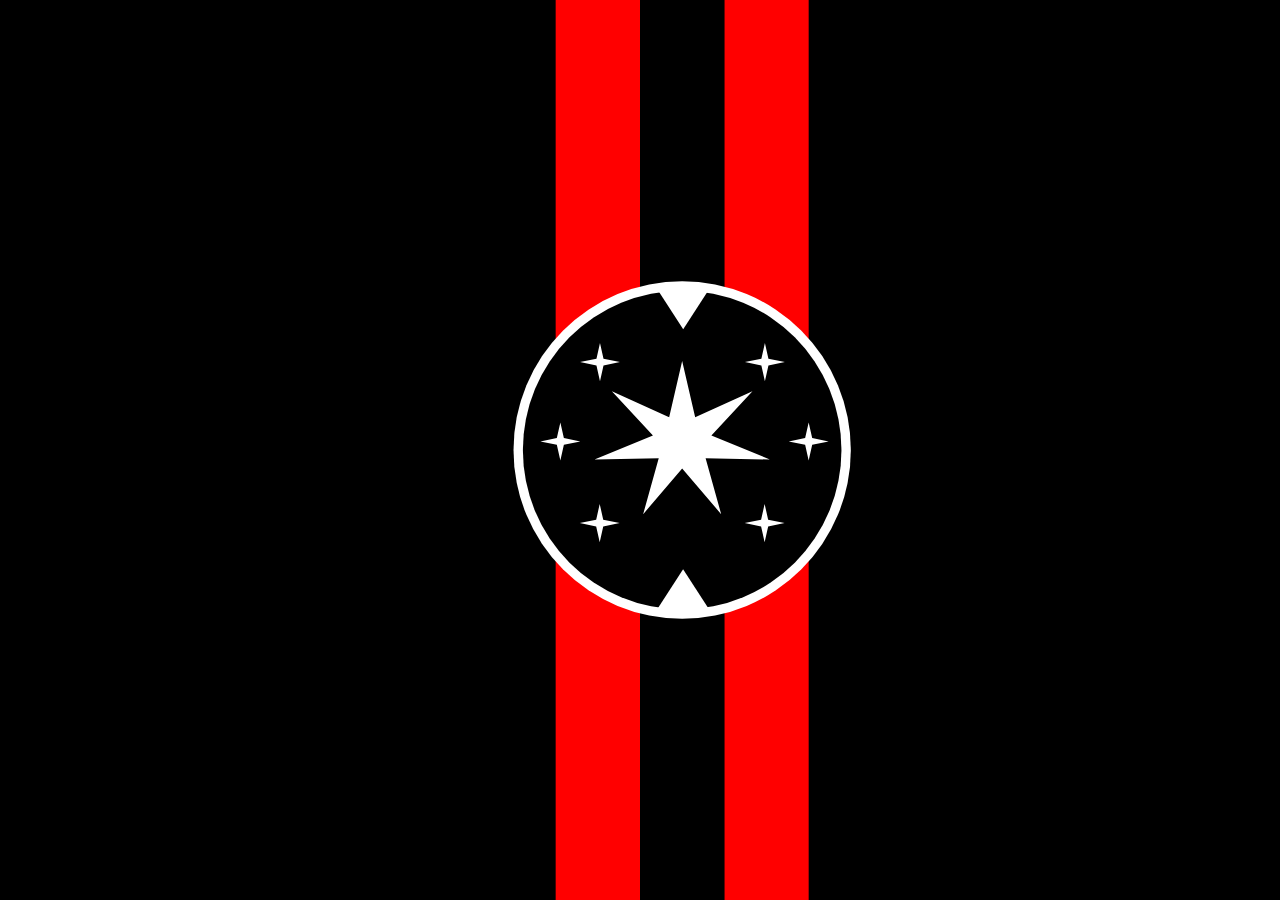
==== index.html @ 0682bef6 "Rename to html extension for github pages to use as default" ====
<!DOCTYPE html>
<html xmlns="http://www.w3.org/1999/xhtml">
<head>
    <title>Dread Imperium</title>
</head>
<body style="background-position: top; background-image: url('logo.svg'); background-repeat: no-repeat; background-size: auto 100vh; background-color: rgb(0, 0, 0);">

</body>
</html>
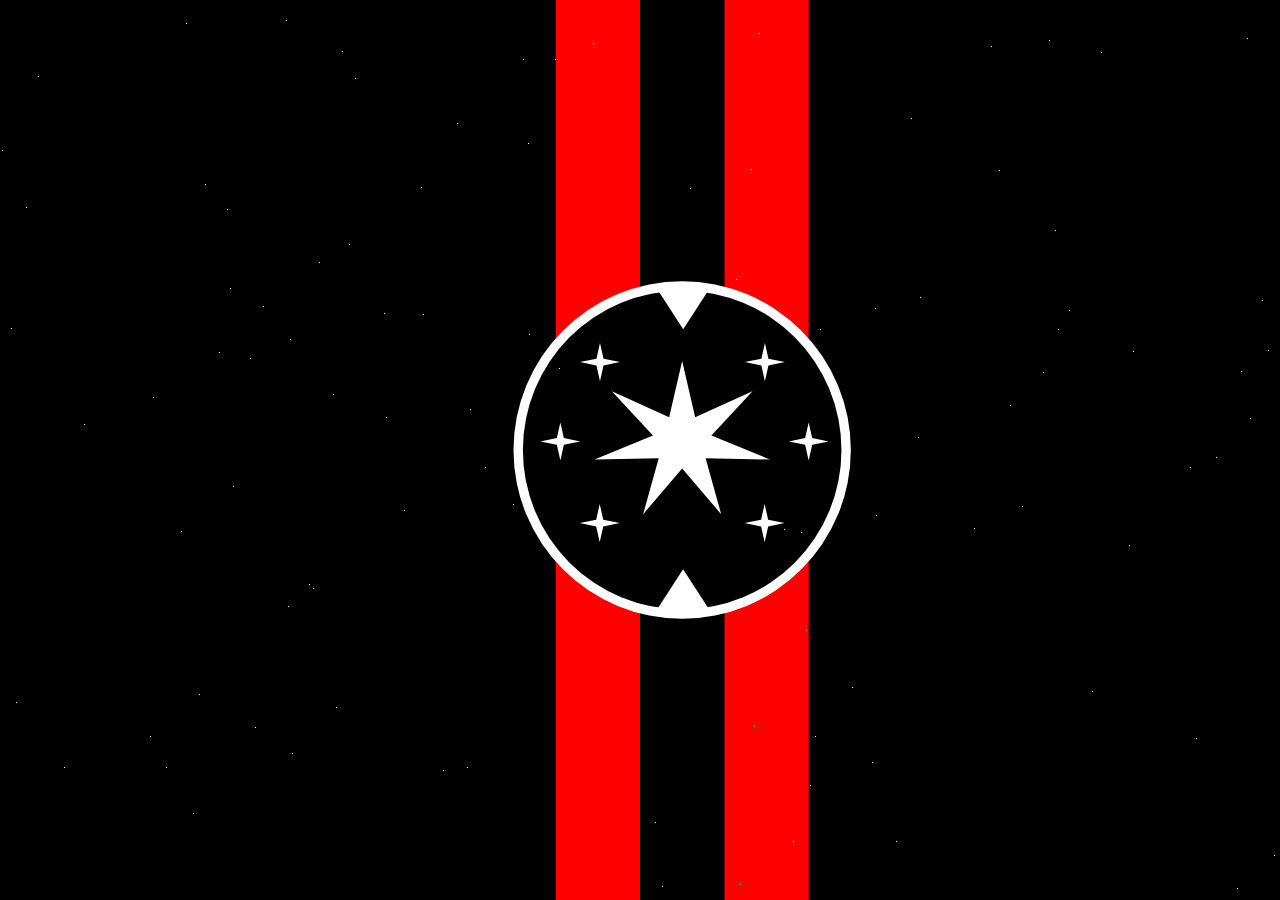
==== commit 981ea3d9: "Extracted into css/js and now has stars!" ====
--- a/index.html
+++ b/index.html
@@ -2,8 +2,9 @@
 <html xmlns="http://www.w3.org/1999/xhtml">
 <head>
     <title>Dread Imperium</title>
+    <link href="index.css" rel="stylesheet" />
 </head>
-<body style="background-position: top; background-image: url('logo.svg'); background-repeat: no-repeat; background-size: auto 100vh; background-color: rgb(0, 0, 0);">
-
+<body>
+    <script src="index.js"></script>
 </body>
 </html>
--- a/index.css
+++ b/index.css
@@ -0,0 +1,17 @@
+body
+{
+    background-position: top;
+    background-image: url('logo.svg');
+    background-repeat: no-repeat;
+    background-size: auto 100vh;
+    background-color: rgb(0, 0, 0);
+    margin: 0;
+}
+
+.star
+{
+    position: absolute;
+    width: 1px;
+    height: 1px;
+    background-color: white;
+}
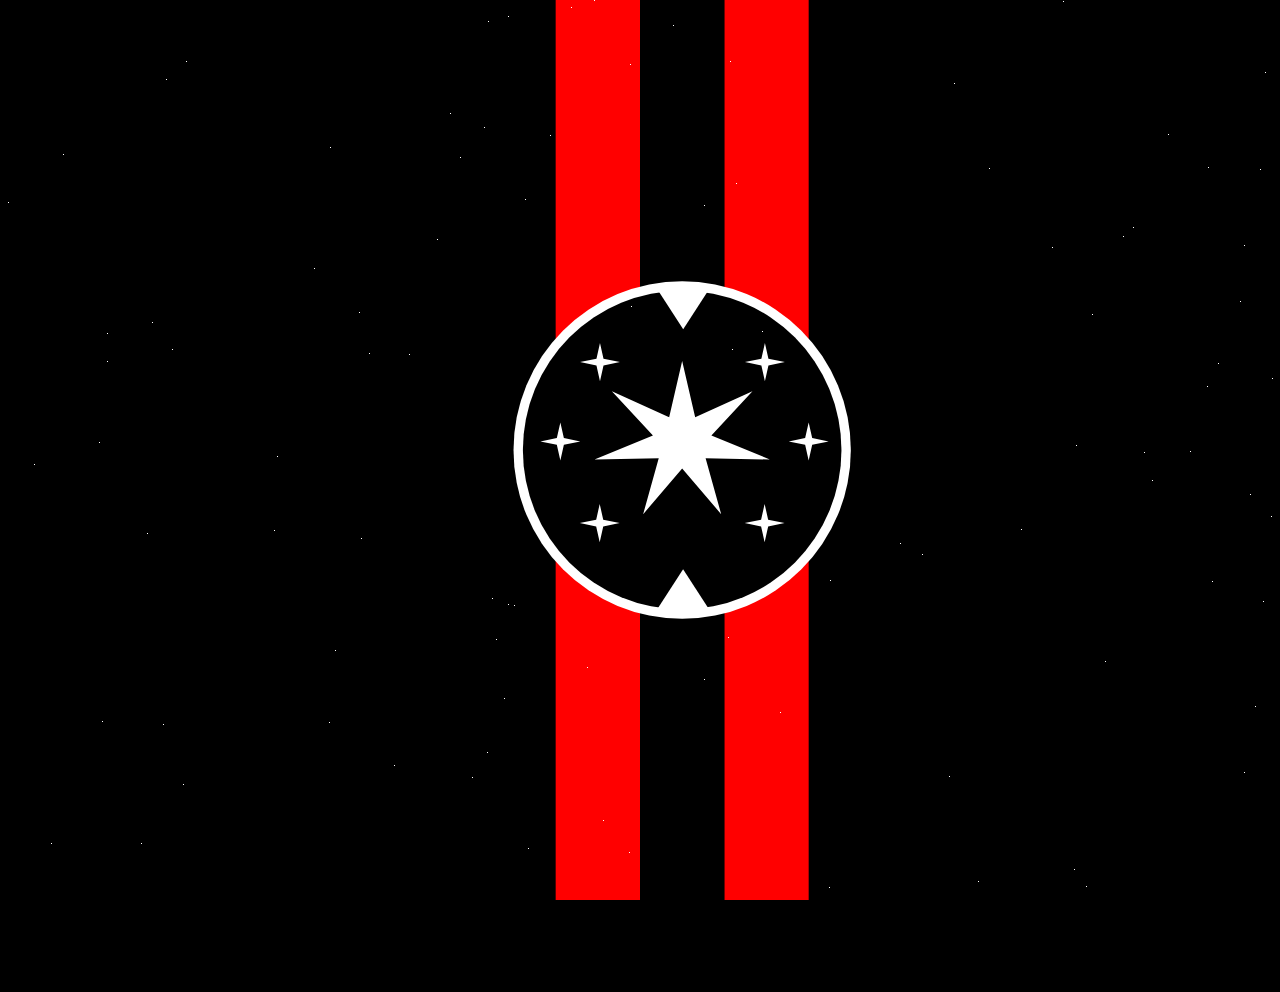
==== commit 224a1715: "Added crawler!" ====
--- a/index.html
+++ b/index.html
@@ -5,6 +5,26 @@
     <link href="index.css" rel="stylesheet" />
 </head>
 <body>
+
+    <section class="intro">
+        A long time ago, in a galaxy far,<br> far away....
+    </section>
+
+    <section class="logo">
+        <img alt="Star Wars: The Old Republic" src="logo-the-old-republic.png" />
+    </section>
+
+    <!-- Change the text to your liking -->
+    <div id="board">
+        <div id="content">
+            <p id="title">The Dread Imperium</p>
+            <p id="subtitle">Remnants of the Imperium</p>
+            <br>
+            <p>Turmoil has engulfed the Dread Imperium. The remnants have left and set of on Star Destroyers to make a new life. They are all that is left and are looking for a new home and the opportunity to rebuild.</p>
+            <p>Now calling themselves The Remnants of the Imperium, their once pristine and orderly ships are now covered in laundry, looking like the refugee camps they are.</p>
+        </div>
+    </div>
+
     <script src="index.js"></script>
 </body>
 </html>
--- a/index.css
+++ b/index.css
@@ -6,6 +6,7 @@
     background-size: auto 100vh;
     background-color: rgb(0, 0, 0);
     margin: 0;
+    overflow: hidden;
 }
 
 .star
@@ -14,4 +15,147 @@
     width: 1px;
     height: 1px;
     background-color: white;
+}
+
+/* Center it, set the color, size and hide the text */
+.intro
+{
+    position: absolute;
+    top: 40%;
+    left: 40%;
+    z-index: 1;
+    animation: intro 6s ease-out 1s;
+    color: rgb(75, 213, 238);
+    font-weight: 400;
+    font-size: 300%;
+    opacity: 0;
+}
+
+@keyframes intro
+{
+    0%
+    {
+        opacity: 0;
+    }
+
+    20%
+    {
+        opacity: 1;
+    }
+
+    90%
+    {
+        opacity: 1;
+    }
+
+    100%
+    {
+        opacity: 0;
+    }
+}
+
+/* Set the animation & hide the logo */
+.logo
+{
+    position: absolute;
+    top: 40%;
+    left: 47%;
+    z-index: 1;
+    margin: auto;
+    animation: logo 9s ease-out 9s;
+    opacity: 0;
+}
+
+    .logo img
+    {
+        width: inherit;
+        opacity: inherit;
+    }
+
+/* Scale the logo down and maintain it centered */
+@keyframes logo
+{
+    0%
+    {
+        width: 18em;
+        transform: scale(2.75);
+        opacity: 1;
+    }
+
+    50%
+    {
+        opacity: 1;
+        width: 18em;
+    }
+
+    100%
+    {
+        opacity: 0;
+        transform: scale(0.1);
+        width: 18em;
+    }
+}
+
+#board p
+{
+    color: #FFFF82;
+}
+
+/* Set the font, lean the board, position it */
+#board
+{
+    font-family: Century Gothic, CenturyGothic, AppleGothic, sans-serif;
+    transform: perspective(300px) rotateX(25deg);
+    transform-origin: 50% 100%;
+    text-align: justify;
+    position: absolute;
+    margin-left: -9em;
+    font-weight: bold;
+    overflow: hidden;
+    font-size: 350%;
+    height: 50em;
+    width: 18em;
+    bottom: 0;
+    left: 53%;
+}
+
+    #board:after
+    {
+        position: absolute;
+        content: ' ';
+        bottom: 60%;
+        left: 0;
+        right: 0;
+        top: 0;
+    }
+
+/* Set the scrolling animation and position it */
+#content
+{
+    animation: scroll 100s linear 15s;
+    position: absolute;
+    top: 100%;
+}
+
+#subtitle
+{
+    text-transform: uppercase;
+}
+
+#title, #subtitle
+{
+    text-align: center;
+}
+
+@keyframes scroll
+{
+    0%
+    {
+        top: 100%;
+    }
+
+    100%
+    {
+        top: -170%;
+    }
 }
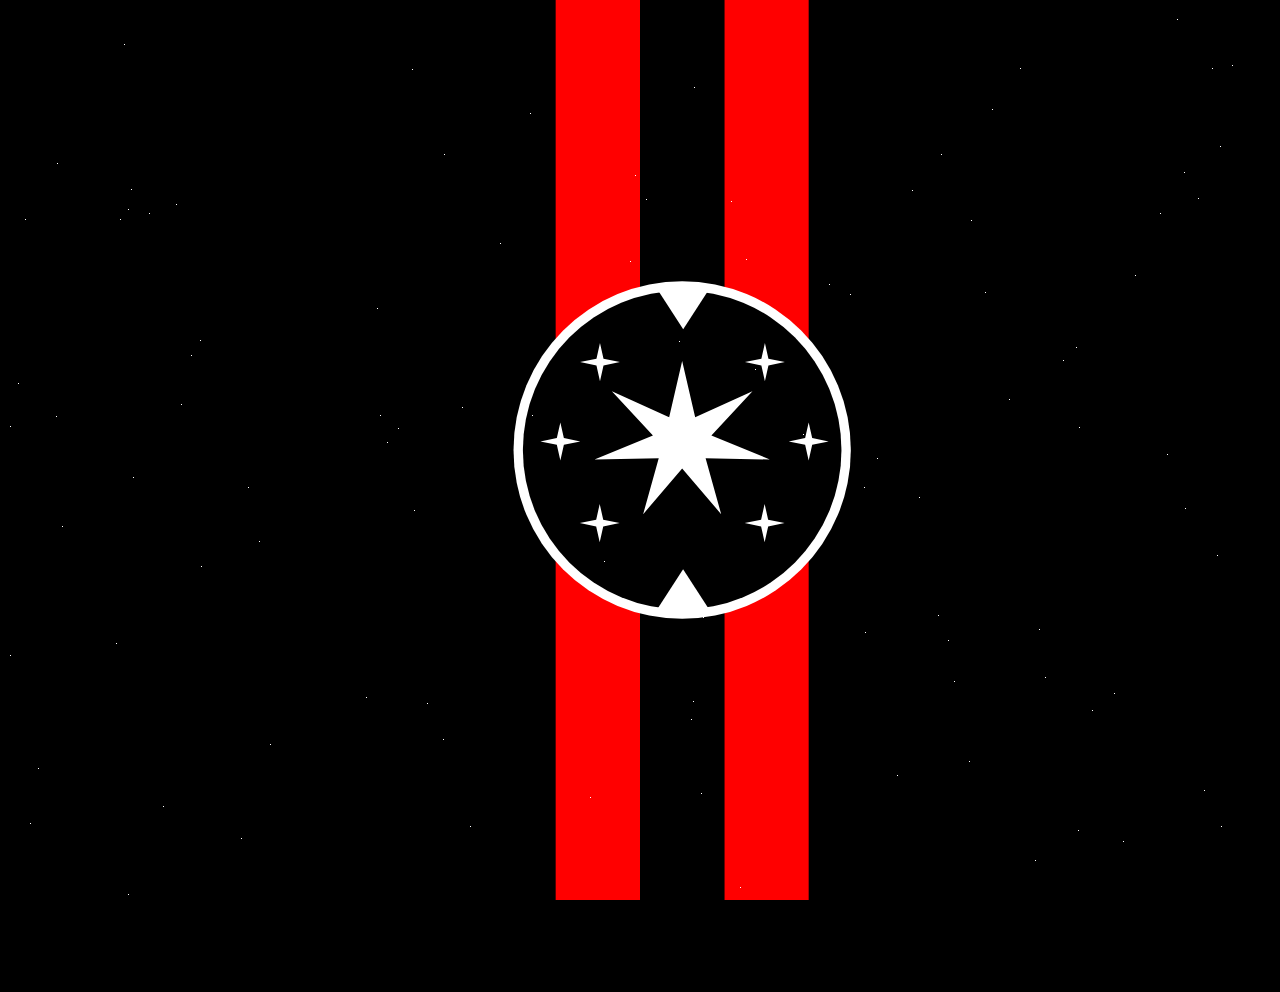
==== commit 4461c2c2: "Added viewport" ====
--- a/index.html
+++ b/index.html
@@ -1,6 +1,7 @@
 <!DOCTYPE html>
 <html xmlns="http://www.w3.org/1999/xhtml">
 <head>
+    <meta name="viewport" content="initial-scale=1.0, user-scalable=no" />
     <title>Dread Imperium</title>
     <link href="index.css" rel="stylesheet" />
 </head>
@@ -26,5 +27,7 @@
     </div>
 
     <script src="index.js"></script>
+    <script>var torc_tooltips = { "prettylinks": true, "iconlinks": true, "notextlargeicon": false, "override": false };</script>
+    <script src="https://torcommunity.com/db/tooltip_loader.js"></script>
 </body>
 </html>
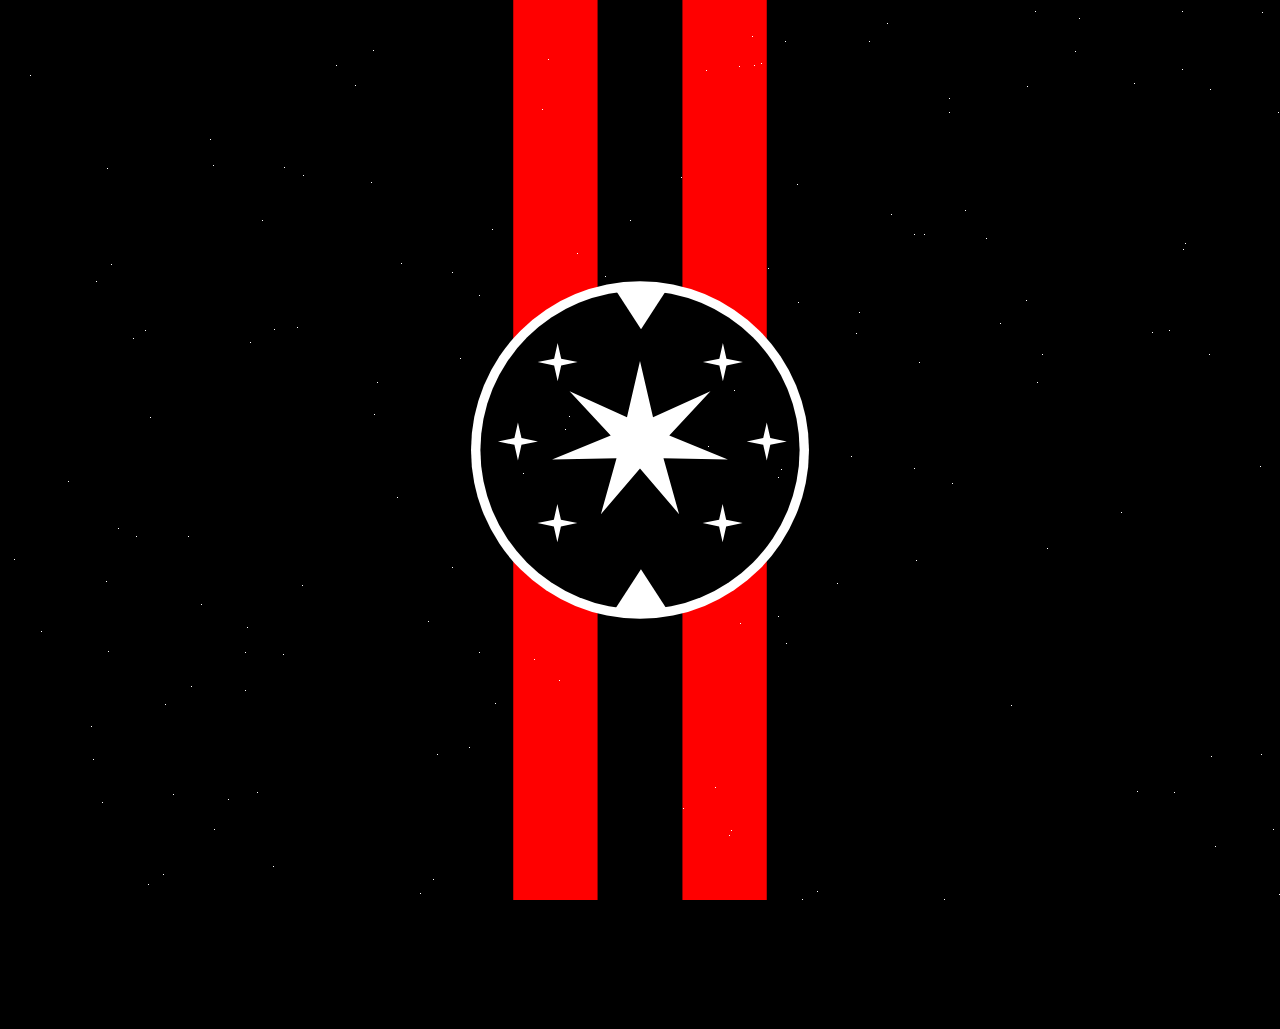
==== commit 26101f73: "Things are now correctly centered" ====
--- a/index.html
+++ b/index.html
@@ -8,7 +8,7 @@
 <body>
 
     <section class="intro">
-        A long time ago, in a galaxy far,<br> far away....
+        <p>A long time ago, in a galaxy far,<br> far away....</p>
     </section>
 
     <section class="logo">
--- a/index.css
+++ b/index.css
@@ -5,8 +5,18 @@
     background-repeat: no-repeat;
     background-size: auto 100vh;
     background-color: rgb(0, 0, 0);
+    overflow: hidden;
     margin: 0;
-    overflow: hidden;
+}
+
+#stars
+{
+    position: absolute;
+    top: 0;
+    bottom: 0;
+    left: 0;
+    right: 0;
+    z-index: -1;
 }
 
 .star
@@ -21,14 +31,20 @@
 .intro
 {
     position: absolute;
-    top: 40%;
-    left: 40%;
+    top: 0;
+    bottom: 0;
+    left: 0;
+    right: 0;
     z-index: 1;
     animation: intro 6s ease-out 1s;
     color: rgb(75, 213, 238);
     font-weight: 400;
     font-size: 300%;
     opacity: 0;
+    display: flex;
+    justify-content: center;
+    align-items: center;
+    resize: both;
 }
 
 @keyframes intro
@@ -58,8 +74,8 @@
 .logo
 {
     position: absolute;
-    top: 40%;
-    left: 47%;
+    top: calc(50% - 3.34em);
+    left: calc(50% - 9em);
     z-index: 1;
     margin: auto;
     animation: logo 9s ease-out 9s;
@@ -116,7 +132,7 @@
     height: 50em;
     width: 18em;
     bottom: 0;
-    left: 53%;
+    left: 50%;
 }
 
     #board:after
